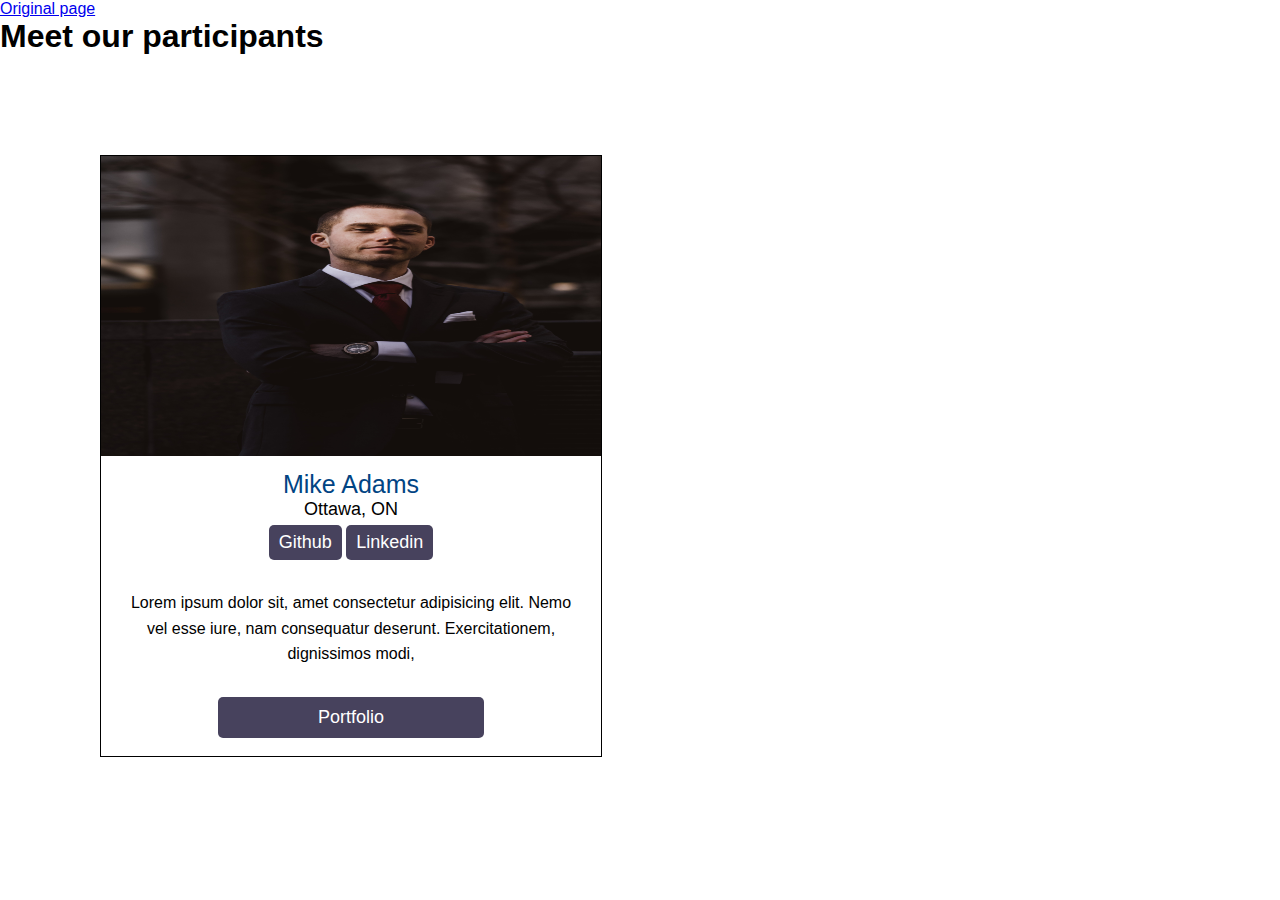
==== design1.html @ b8076217 "Design without bootstrap" ====
<!DOCTYPE html>
<html lang="en">
  <head>
    <meta charset="UTF-8" />
    <meta http-equiv="X-UA-Compatible" content="IE=edge" />
    <meta name="viewport" content="width=device-width, initial-scale=1.0" />

    <!-- FontAwesome CSS -->
    <link
      rel="stylesheet"
      href="https://pro.fontawesome.com/releases/v5.10.0/css/all.css"
      integrity="sha384-AYmEC3Yw5cVb3ZcuHtOA93w35dYTsvhLPVnYs9eStHfGJvOvKxVfELGroGkvsg+p"
      crossorigin="anonymous"
    />

    <title>Participants</title>
  </head>

  <style>
    * {
      margin: 0;
      padding: 0;
    }

    body {
      font-family: "Poppins", sans-serif;
    }

    .profile-cards {
      height: 600px;
      width: 500px;
      border: 1px solid black;
      margin: 100px 100px;
    }

    .profile-pic img {
      height: 300px;
      width: 500px;
      margin-bottom: 10px;
    }

    .profile-info {
      text-align: center;
    }

    .name {
      color: #014483;
      font-size: 25px;
      font-weight: 500;
    }

    .location {
      font-size: 18px;
      margin-bottom: 5px;
    }

    .btn {
      background-color: #47425d;
      color: white;
      padding: 7px 10px;
      font-size: 18px;
      border-radius: 5px;
      border: none;
    }

    .description {
      line-height: 1.6;
      margin: 30px 20px;
    }

    .portfolio {
      padding: 10px 100px;
    }
  </style>
  <body>
    <a href="index.html" target="_blank">Original page</a>

    <section class="header">
      <h1>Meet our participants</h1>
    </section>

    <section class="profile-cards">
      <div class="profile">
        <div class="profile-pic">
          <img
            src="images/ali-morshedlou-WMD64tMfc4k-unsplash.jpg"
            alt="Picture of man in black suit crossing arms"
          />
        </div>
        <div class="profile-info">
          <h2 class="name">Mike Adams</h2>
          <p class="location">Ottawa, ON</p>
          <button class="btn">Github</button>
          <button class="btn">Linkedin</button>
          <p class="description">
            Lorem ipsum dolor sit, amet consectetur adipisicing elit. Nemo vel
            esse iure, nam consequatur deserunt. Exercitationem, dignissimos
            modi,
          </p>
          <button class="btn portfolio">Portfolio</button>
        </div>
      </div>
    </section>
  </body>
</html>
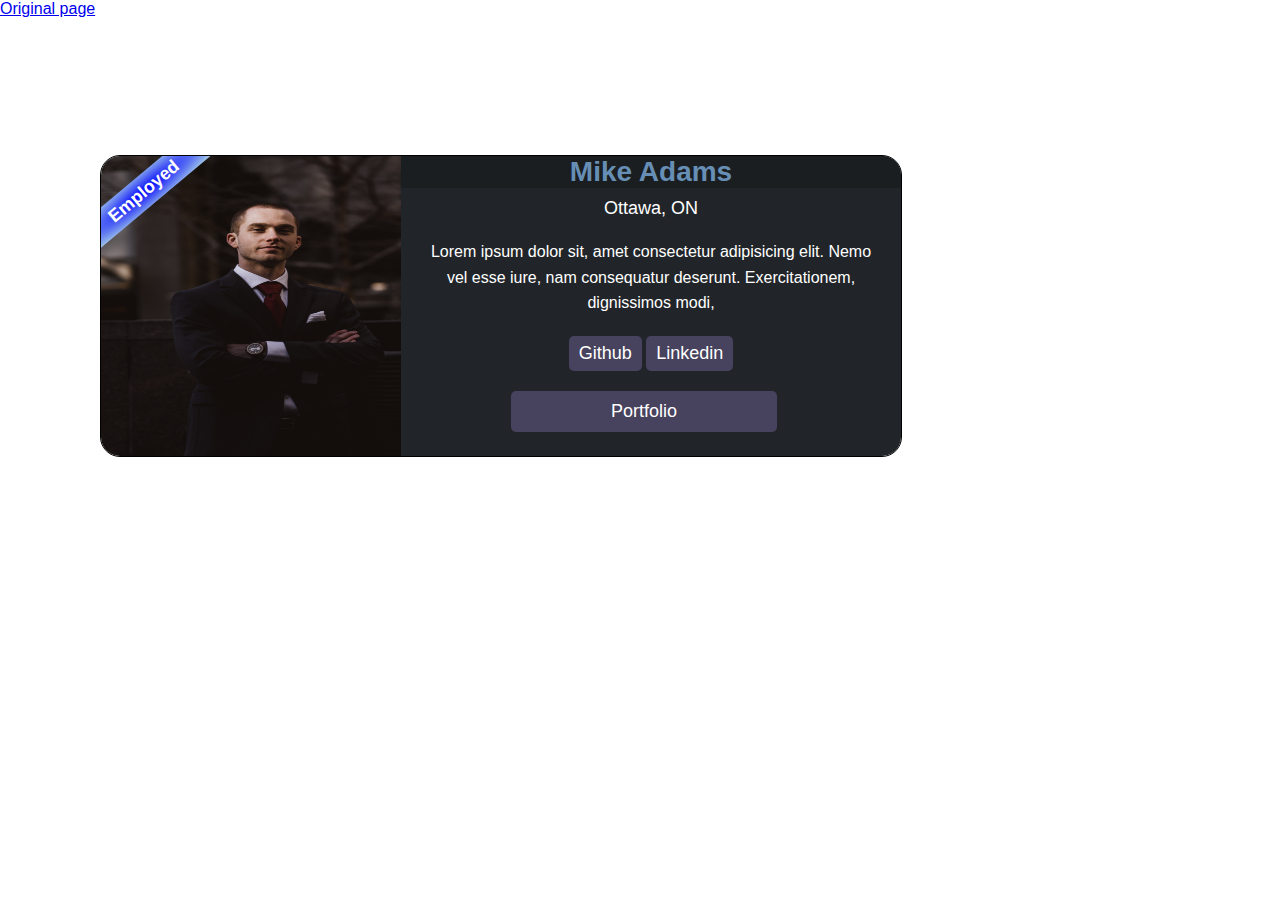
==== commit 64943de0: "Created first design" ====
--- a/design1.html
+++ b/design1.html
@@ -13,65 +13,12 @@
       crossorigin="anonymous"
     />
 
+    <!-- CSS Style reference -->
+    <link rel="stylesheet" href="design1.css" />
+
     <title>Participants</title>
   </head>
 
-  <style>
-    * {
-      margin: 0;
-      padding: 0;
-    }
-
-    body {
-      font-family: "Poppins", sans-serif;
-    }
-
-    .profile-cards {
-      height: 600px;
-      width: 500px;
-      border: 1px solid black;
-      margin: 100px 100px;
-    }
-
-    .profile-pic img {
-      height: 300px;
-      width: 500px;
-      margin-bottom: 10px;
-    }
-
-    .profile-info {
-      text-align: center;
-    }
-
-    .name {
-      color: #014483;
-      font-size: 25px;
-      font-weight: 500;
-    }
-
-    .location {
-      font-size: 18px;
-      margin-bottom: 5px;
-    }
-
-    .btn {
-      background-color: #47425d;
-      color: white;
-      padding: 7px 10px;
-      font-size: 18px;
-      border-radius: 5px;
-      border: none;
-    }
-
-    .description {
-      line-height: 1.6;
-      margin: 30px 20px;
-    }
-
-    .portfolio {
-      padding: 10px 100px;
-    }
-  </style>
   <body>
     <a href="index.html" target="_blank">Original page</a>
 
@@ -90,13 +37,15 @@
         <div class="profile-info">
           <h2 class="name">Mike Adams</h2>
           <p class="location">Ottawa, ON</p>
-          <button class="btn">Github</button>
-          <button class="btn">Linkedin</button>
+
           <p class="description">
             Lorem ipsum dolor sit, amet consectetur adipisicing elit. Nemo vel
             esse iure, nam consequatur deserunt. Exercitationem, dignissimos
             modi,
           </p>
+          <button class="btn">Github</button>
+          <button class="btn">Linkedin</button>
+
           <button class="btn portfolio">Portfolio</button>
         </div>
       </div>
--- a/design1.css
+++ b/design1.css
@@ -0,0 +1,94 @@
+* {
+  margin: 0;
+  padding: 0;
+}
+
+body {
+  font-family: "Poppins", sans-serif;
+  color: #fff;
+}
+
+.profile-cards {
+  margin: 100px 100px;
+}
+
+.profile {
+  display: flex;
+  height: 300px;
+  width: 800px;
+  border: 1px solid black;
+  border-radius: 20px;
+  overflow: hidden;
+  position: relative;
+}
+
+.profile:before {
+  content: "Employed";
+  position: absolute;
+  top: 20px;
+  left: -40px;
+  color: #fff;
+  font-size: 18px;
+  font-weight: 600;
+  /* background-color: #47425d; */
+  background: radial-gradient(blue, lightblue);
+  padding: 5px 40px;
+  transform: rotate(320deg);
+}
+
+.profile-pic img {
+  height: 100%;
+  width: 300px;
+}
+
+.profile-info {
+  text-align: center;
+  width: 500px;
+  background-color: #212529;
+}
+
+.name {
+  /* color: #014483; */
+  color: #678fb5;
+  font-size: 28px;
+  font-weight: 600;
+  margin-bottom: 10px;
+  transition: all 0.2s;
+  background-color: #1a1e21;
+}
+
+.name:hover {
+  color: #00ccffd2;
+  cursor: pointer;
+}
+
+.location {
+  font-size: 18px;
+  margin-bottom: 10px;
+}
+
+.btn {
+  background-color: #47425d;
+  color: white;
+  padding: 7px 10px;
+  font-size: 18px;
+  border-radius: 5px;
+  border: none;
+}
+
+.btn:hover {
+  background-color: #2c293b;
+  cursor: pointer;
+}
+
+.description {
+  line-height: 1.6;
+  margin: 20px;
+}
+
+.portfolio {
+  display: block;
+  padding: 10px 100px;
+  margin-top: 20px;
+  margin-left: 110px;
+}
